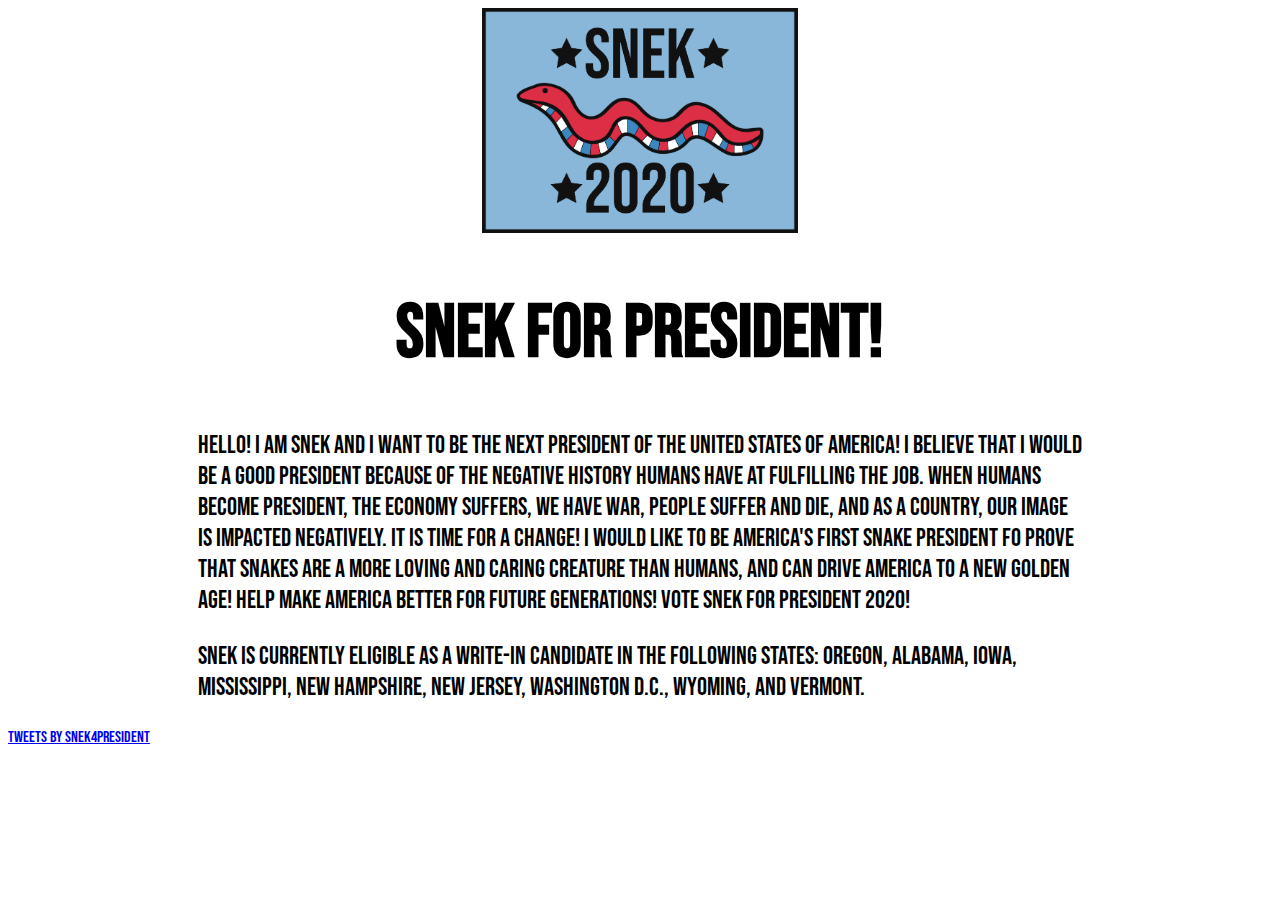
==== president.html @ 1699460c "Update president.html" ====
<!DOCTYPE html>
<html>
  <head>
    <meta charset="utf-8">
    <meta name="viewport" content="width=device-width">
    <title>Snek for President</title>
    <link href="https://fonts.googleapis.com/css?family=Bebas+Neue&display=swap" rel="stylesheet">
    <link href="president.css" rel="stylesheet" type="text/css" />
  </head>
  <body>
    <div align="center">
      <img src="/media/SnekForPresident.jpg" width="25%">
      <h1>Snek For President!</h1>
    </div>
    <div>
      <p>Hello! I am Snek and I want to be the next president of the United States of America! I believe that I would be a good president because of the negative history humans have at fulfilling the job. When humans become president, the economy suffers, we have war, people suffer and die, and as a country, our image is impacted negatively. It is time for a change! I would like to be America's first snake president fo prove that snakes are a more loving and caring creature than humans, and can drive America to a new golden age! Help make America better for future generations! Vote Snek for President 2020!</p>
      <p>Snek is currently eligible as a write-in candidate in the following states: Oregon, Alabama, Iowa, Mississippi, New Hampshire, New Jersey, Washington D.C., Wyoming, and Vermont.</p>
    </div>
    <div class="twitter">
      <a class="twitter-timeline" href="https://twitter.com/Snek4President?ref_src=twsrc%5Etfw">Tweets by Snek4President</a> <script async src="https://platform.twitter.com/widgets.js" charset="utf-8"></script>
    </div>
  </body>
</html>
---- president.css ----
@media screen and (max-width: 600px) {
  .column {
    width: 100%;
  }
}
body {
  font-family: 'Bebas Neue', cursive;
}
h1 {
  font-size: 75px;
}
p {
  font-size: 25px;
  margin-left: 15%;
  margin-right: 15%;
}
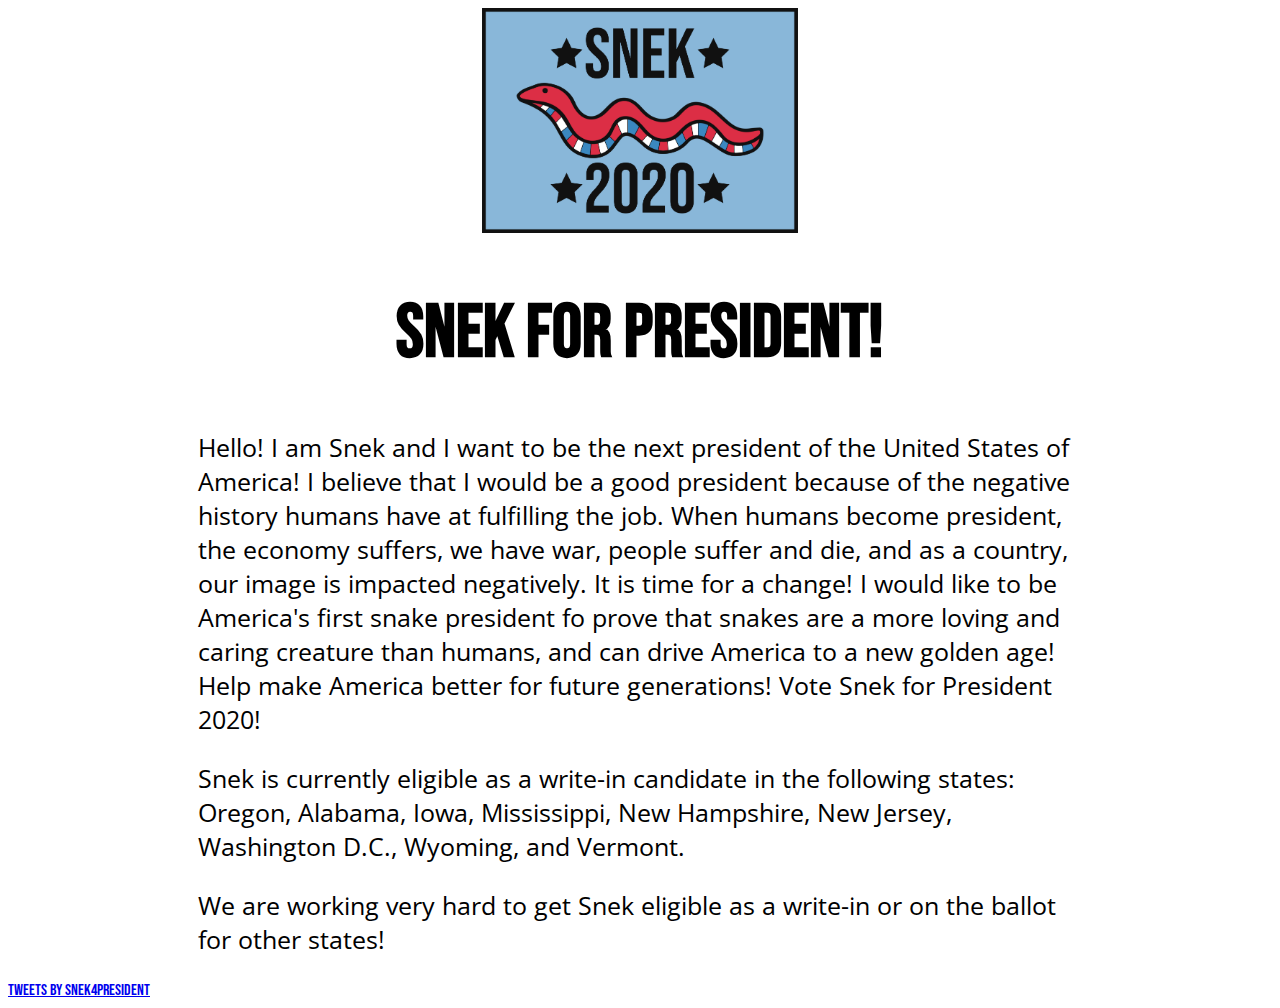
==== commit 283104e3: "Update president.html" ====
--- a/president.html
+++ b/president.html
@@ -5,6 +5,7 @@
     <meta name="viewport" content="width=device-width">
     <title>Snek for President</title>
     <link href="https://fonts.googleapis.com/css?family=Bebas+Neue&display=swap" rel="stylesheet">
+    <link href="https://fonts.googleapis.com/css2?family=Open+Sans:wght@600&display=swap" rel="stylesheet">
     <link href="president.css" rel="stylesheet" type="text/css" />
   </head>
   <body>
@@ -15,6 +16,7 @@
     <div>
       <p>Hello! I am Snek and I want to be the next president of the United States of America! I believe that I would be a good president because of the negative history humans have at fulfilling the job. When humans become president, the economy suffers, we have war, people suffer and die, and as a country, our image is impacted negatively. It is time for a change! I would like to be America's first snake president fo prove that snakes are a more loving and caring creature than humans, and can drive America to a new golden age! Help make America better for future generations! Vote Snek for President 2020!</p>
       <p>Snek is currently eligible as a write-in candidate in the following states: Oregon, Alabama, Iowa, Mississippi, New Hampshire, New Jersey, Washington D.C., Wyoming, and Vermont.</p>
+      <p>We are working very hard to get Snek eligible as a write-in or on the ballot for other states!</p>
     </div>
     <div class="twitter">
       <a class="twitter-timeline" href="https://twitter.com/Snek4President?ref_src=twsrc%5Etfw">Tweets by Snek4President</a> <script async src="https://platform.twitter.com/widgets.js" charset="utf-8"></script>
--- a/president.css
+++ b/president.css
@@ -13,4 +13,5 @@
   font-size: 25px;
   margin-left: 15%;
   margin-right: 15%;
+  font-family: 'Open Sans', sans-serif;
 }
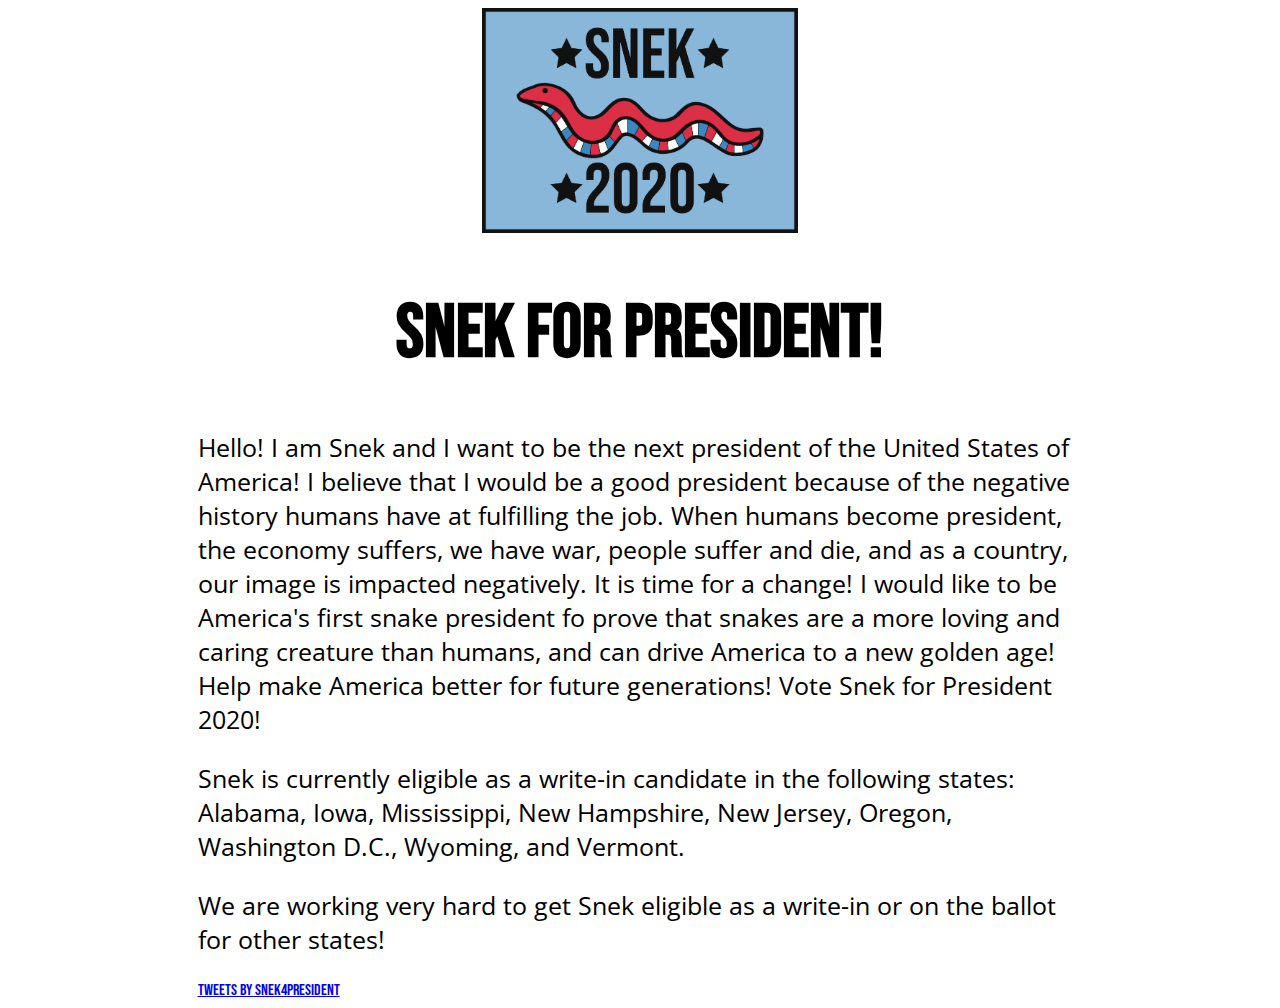
==== commit 28e3dfdf: "Update president.html" ====
--- a/president.html
+++ b/president.html
@@ -15,10 +15,10 @@
     </div>
     <div>
       <p>Hello! I am Snek and I want to be the next president of the United States of America! I believe that I would be a good president because of the negative history humans have at fulfilling the job. When humans become president, the economy suffers, we have war, people suffer and die, and as a country, our image is impacted negatively. It is time for a change! I would like to be America's first snake president fo prove that snakes are a more loving and caring creature than humans, and can drive America to a new golden age! Help make America better for future generations! Vote Snek for President 2020!</p>
-      <p>Snek is currently eligible as a write-in candidate in the following states: Oregon, Alabama, Iowa, Mississippi, New Hampshire, New Jersey, Washington D.C., Wyoming, and Vermont.</p>
+      <p>Snek is currently eligible as a write-in candidate in the following states: Alabama, Iowa, Mississippi, New Hampshire, New Jersey, Oregon, Washington D.C., Wyoming, and Vermont.</p>
       <p>We are working very hard to get Snek eligible as a write-in or on the ballot for other states!</p>
     </div>
-    <div class="twitter">
+    <div>
       <a class="twitter-timeline" href="https://twitter.com/Snek4President?ref_src=twsrc%5Etfw">Tweets by Snek4President</a> <script async src="https://platform.twitter.com/widgets.js" charset="utf-8"></script>
     </div>
   </body>
--- a/president.css
+++ b/president.css
@@ -15,3 +15,7 @@
   margin-right: 15%;
   font-family: 'Open Sans', sans-serif;
 }
+.twitter-timeline {
+  margin-left: 15%;
+  width: 60%;
+}
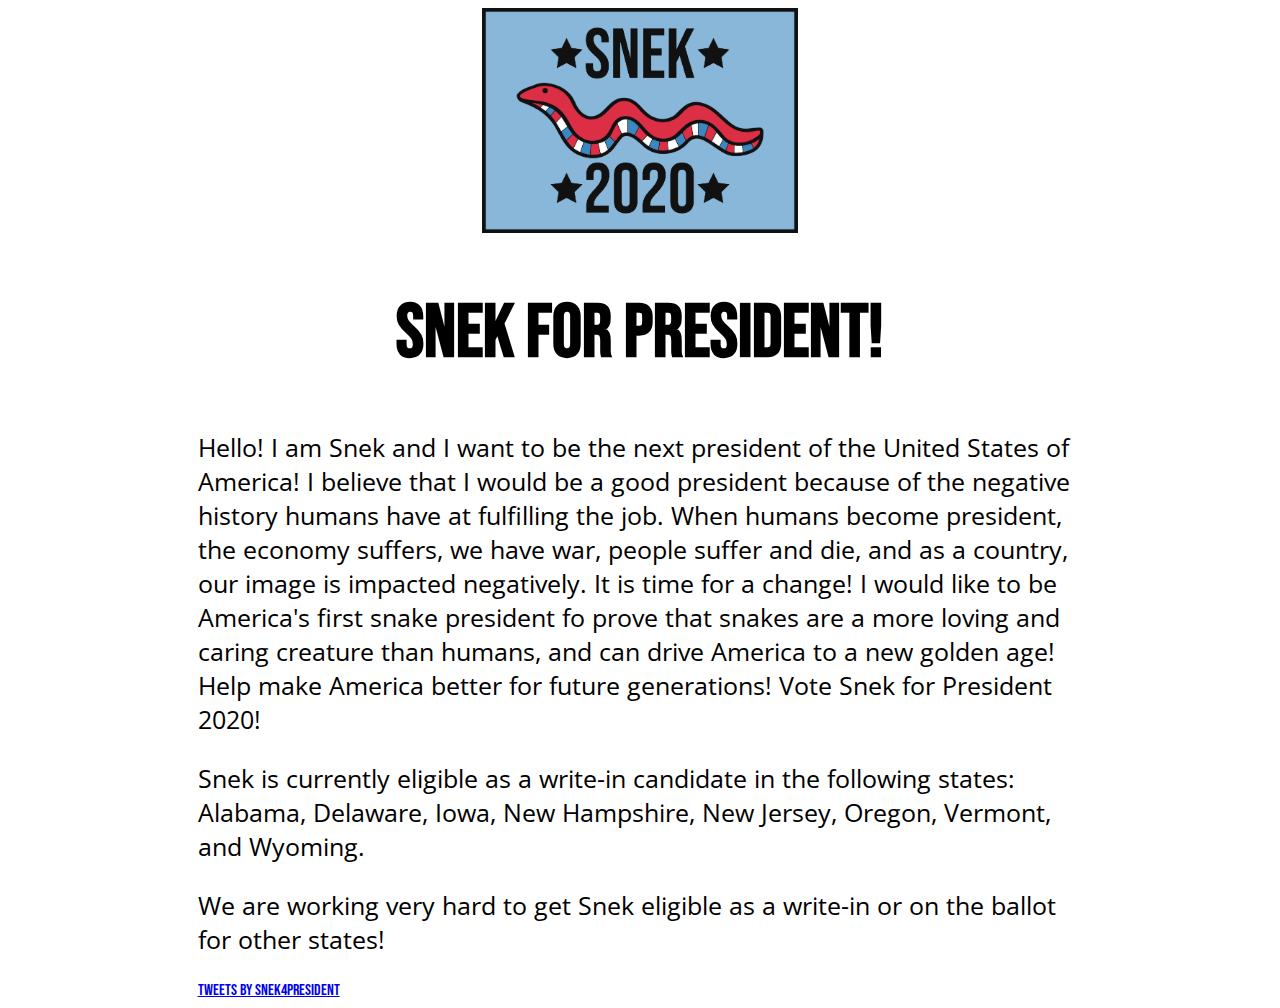
==== commit 57cef5e2: "Update president.html" ====
--- a/president.html
+++ b/president.html
@@ -15,7 +15,7 @@
     </div>
     <div>
       <p>Hello! I am Snek and I want to be the next president of the United States of America! I believe that I would be a good president because of the negative history humans have at fulfilling the job. When humans become president, the economy suffers, we have war, people suffer and die, and as a country, our image is impacted negatively. It is time for a change! I would like to be America's first snake president fo prove that snakes are a more loving and caring creature than humans, and can drive America to a new golden age! Help make America better for future generations! Vote Snek for President 2020!</p>
-      <p>Snek is currently eligible as a write-in candidate in the following states: Alabama, Iowa, Mississippi, New Hampshire, New Jersey, Oregon, Washington D.C., Wyoming, and Vermont.</p>
+      <p>Snek is currently eligible as a write-in candidate in the following states: Alabama, Delaware, Iowa, New Hampshire, New Jersey, Oregon, Vermont, and Wyoming.</p>
       <p>We are working very hard to get Snek eligible as a write-in or on the ballot for other states!</p>
     </div>
     <div>
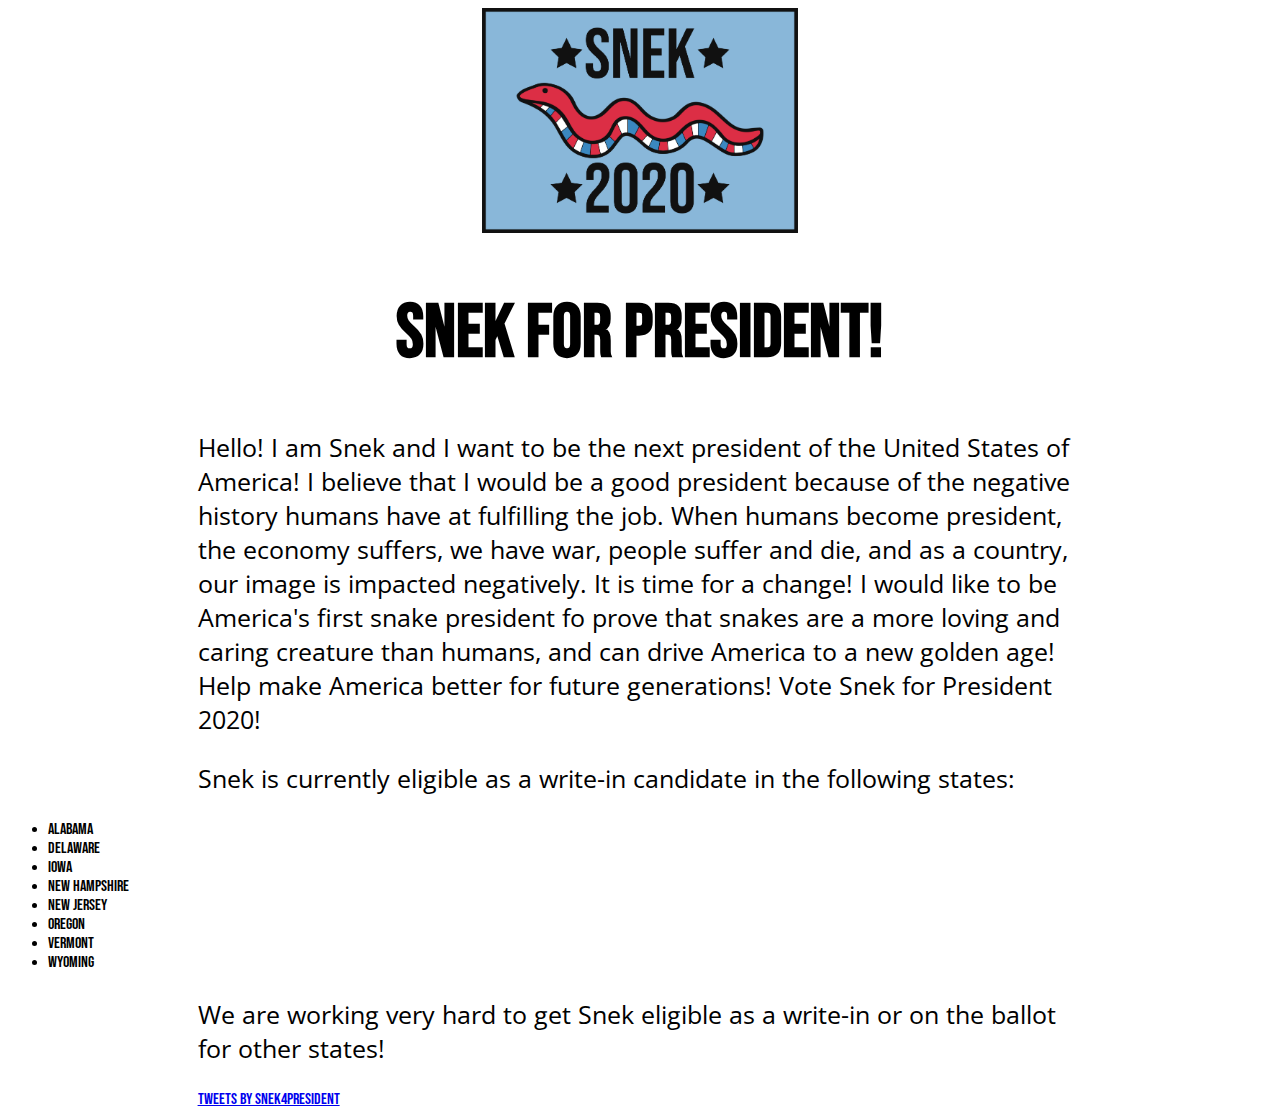
==== commit 19c59457: "Making a list" ====
--- a/president.html
+++ b/president.html
@@ -15,7 +15,17 @@
     </div>
     <div>
       <p>Hello! I am Snek and I want to be the next president of the United States of America! I believe that I would be a good president because of the negative history humans have at fulfilling the job. When humans become president, the economy suffers, we have war, people suffer and die, and as a country, our image is impacted negatively. It is time for a change! I would like to be America's first snake president fo prove that snakes are a more loving and caring creature than humans, and can drive America to a new golden age! Help make America better for future generations! Vote Snek for President 2020!</p>
-      <p>Snek is currently eligible as a write-in candidate in the following states: Alabama, Delaware, Iowa, New Hampshire, New Jersey, Oregon, Vermont, and Wyoming.</p>
+      <p>Snek is currently eligible as a write-in candidate in the following states:</p>
+      <ul>
+        <li>Alabama</li>
+        <li>Delaware</li>
+        <li>Iowa</li>
+        <li>New Hampshire</li>
+        <li>New Jersey</li>
+        <li>Oregon</li>
+        <li>Vermont</li>
+        <li>Wyoming</li>
+      </ul>
       <p>We are working very hard to get Snek eligible as a write-in or on the ballot for other states!</p>
     </div>
     <div>
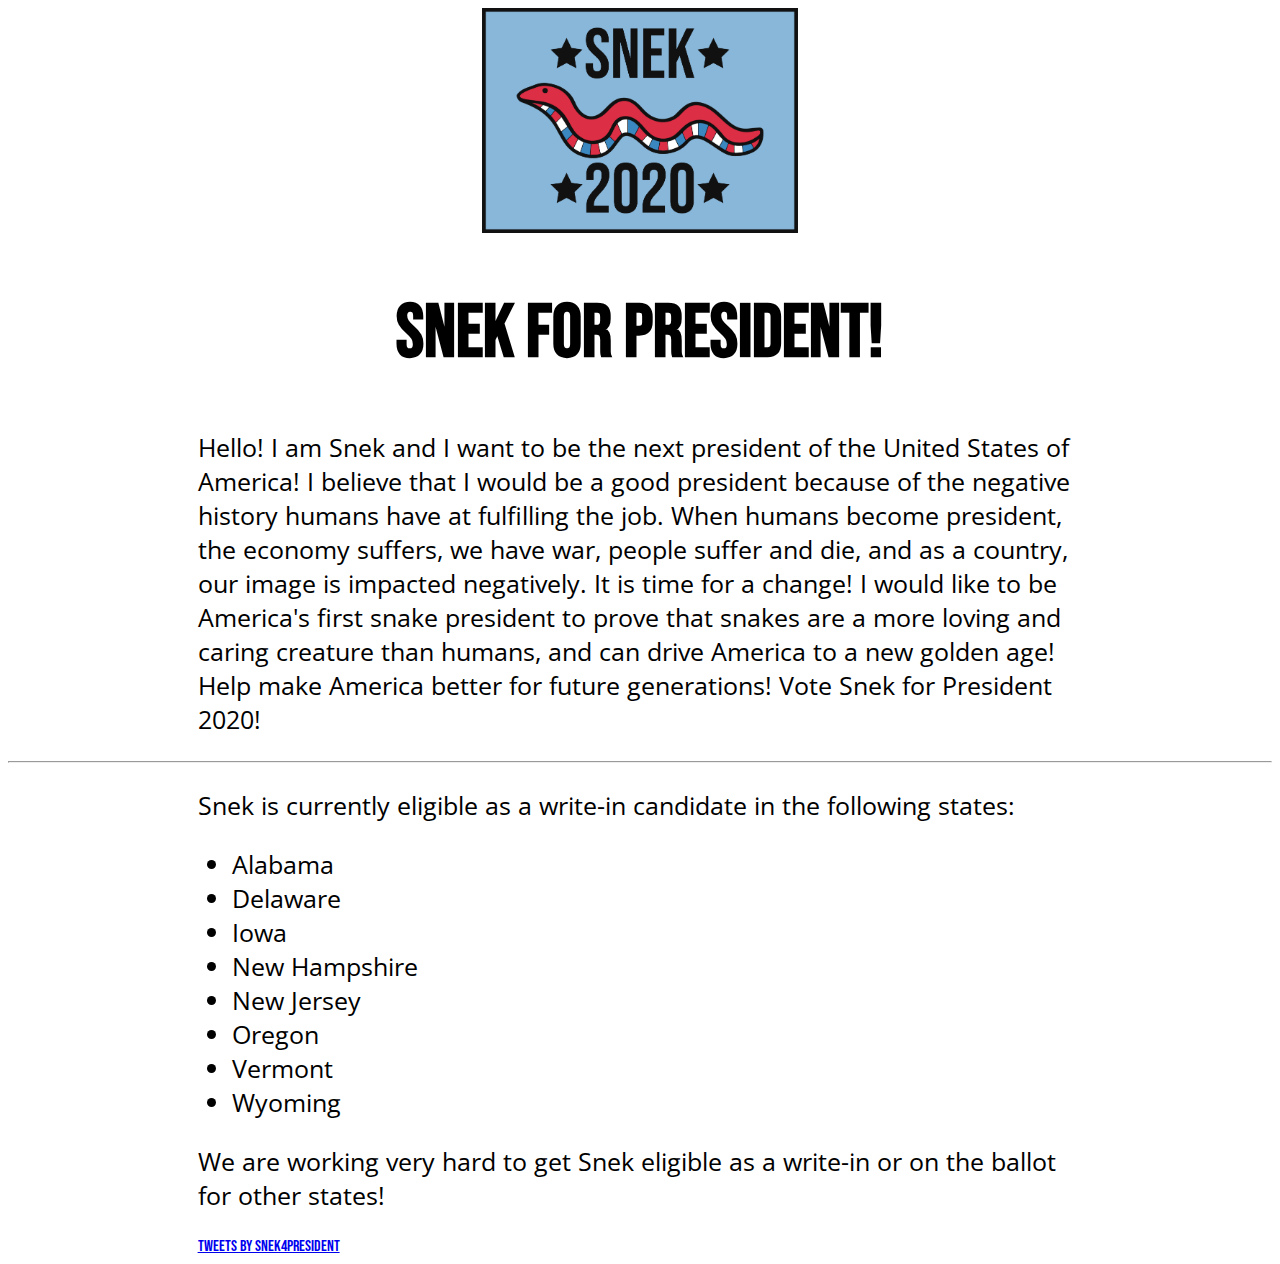
==== commit 85e976ee: "Update president.html" ====
--- a/president.html
+++ b/president.html
@@ -14,7 +14,8 @@
       <h1>Snek For President!</h1>
     </div>
     <div>
-      <p>Hello! I am Snek and I want to be the next president of the United States of America! I believe that I would be a good president because of the negative history humans have at fulfilling the job. When humans become president, the economy suffers, we have war, people suffer and die, and as a country, our image is impacted negatively. It is time for a change! I would like to be America's first snake president fo prove that snakes are a more loving and caring creature than humans, and can drive America to a new golden age! Help make America better for future generations! Vote Snek for President 2020!</p>
+      <p>Hello! I am Snek and I want to be the next president of the United States of America! I believe that I would be a good president because of the negative history humans have at fulfilling the job. When humans become president, the economy suffers, we have war, people suffer and die, and as a country, our image is impacted negatively. It is time for a change! I would like to be America's first snake president to prove that snakes are a more loving and caring creature than humans, and can drive America to a new golden age! Help make America better for future generations! Vote Snek for President 2020!</p>
+      <hr>
       <p>Snek is currently eligible as a write-in candidate in the following states:</p>
       <ul>
         <li>Alabama</li>
--- a/president.css
+++ b/president.css
@@ -15,6 +15,12 @@
   margin-right: 15%;
   font-family: 'Open Sans', sans-serif;
 }
+li {
+  font-size: 25px;
+  margin-left: 15%;
+  margin-right: 15%;
+  font-family: 'Open Sans', sans-serif;
+}
 .twitter-timeline {
   margin-left: 15%;
   width: 60%;
